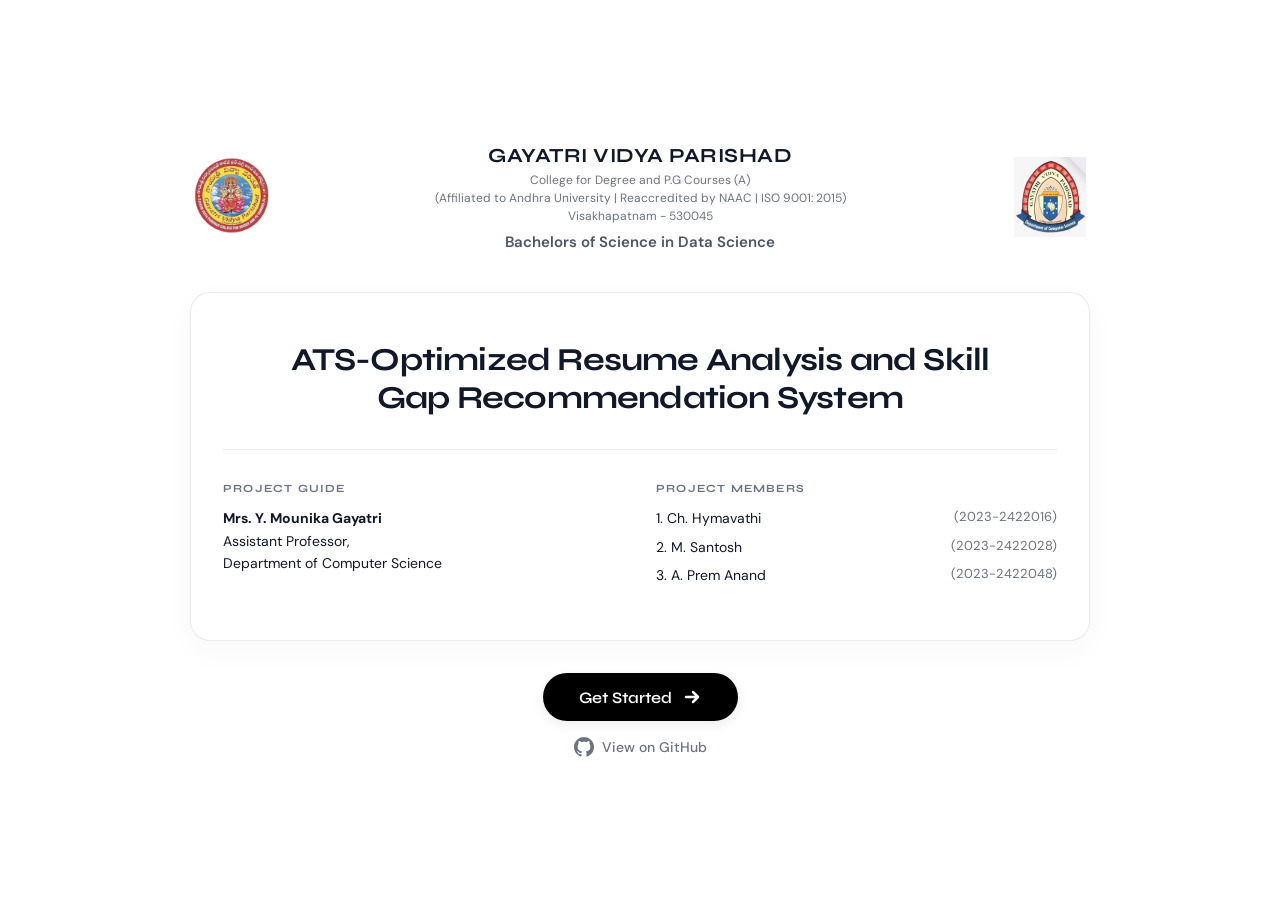
==== templates/intro.html @ 480c5ea3 "feat: added minimal intro page with project details and logos, updated routes and README for Render " ====
<!DOCTYPE html>
<html lang="en">
<head>
  <meta charset="UTF-8">
  <meta name="viewport" content="width=device-width, initial-scale=1.0">
  <title>Welcome — ATS Resume Analyzer</title>
  <link rel="preconnect" href="https://fonts.googleapis.com">
  <link href="https://fonts.googleapis.com/css2?family=Syne:wght@400;500;600;700;800&family=DM+Sans:wght@300;400;500;700&display=swap" rel="stylesheet">
  <style>
    :root {
      --bg: #ffffff;
      --text1: #111827;
      --text2: #4b5563;
      --text3: #6b7280;
      --purple: #000000;
      --border: rgba(0,0,0,0.08);
      --radius: 16px;
    }

    * { box-sizing: border-box; margin: 0; padding: 0; }

    body {
      font-family: 'DM Sans', sans-serif;
      background: var(--bg);
      color: var(--text1);
      min-height: 100vh;
      display: flex;
      flex-direction: column;
      align-items: center;
      justify-content: center;
      padding: 40px 20px;
      overflow-x: hidden;
    }

    .container {
      max-width: 900px;
      width: 100%;
      text-align: center;
      animation: fadeIn 0.8s ease-out;
    }

    @keyframes fadeIn {
      from { opacity: 0; transform: translateY(20px); }
      to { opacity: 1; transform: translateY(0); }
    }

    .college-header {
      margin-bottom: 40px;
      display: flex;
      align-items: center;
      justify-content: center;
      gap: 24px;
      text-align: center;
    }

    .logo-img {
      width: 80px;
      height: 80px;
      object-fit: contain;
      flex-shrink: 0;
      opacity: 0.9;
    }

    .header-text {
      flex: 1;
    }

    .college-name {
      font-family: 'Syne', sans-serif;
      font-weight: 700;
      font-size: 20px;
      text-transform: uppercase;
      letter-spacing: 0.5px;
      margin-bottom: 4px;
      color: var(--text1);
    }

    .college-sub {
      font-size: 12px;
      color: var(--text3);
      max-width: 500px;
      margin: 0 auto 2px;
      font-weight: 400;
    }

    .dept-name {
      font-size: 15px;
      font-weight: 600;
      color: var(--text2);
      margin-top: 8px;
    }

    .main-card {
      background: #ffffff;
      border: 1px solid var(--border);
      border-radius: 20px;
      padding: 48px 32px;
      box-shadow: 0 10px 30px rgba(0,0,0,0.03);
      margin-bottom: 32px;
      position: relative;
    }

    .project-title {
      font-family: 'Syne', sans-serif;
      font-size: 32px;
      font-weight: 700;
      line-height: 1.2;
      letter-spacing: -0.8px;
      color: var(--text1);
      margin-bottom: 32px;
      max-width: 700px;
      margin-left: auto;
      margin-right: auto;
    }

    .info-grid {
      display: grid;
      grid-template-columns: 1fr 1fr;
      gap: 32px;
      text-align: left;
      margin-top: 32px;
      padding-top: 32px;
      border-top: 1px solid var(--border);
    }

    .info-section h3 {
      font-family: 'Syne', sans-serif;
      font-size: 11px;
      text-transform: uppercase;
      letter-spacing: 1.2px;
      color: var(--text3);
      margin-bottom: 12px;
    }

    .info-content {
      font-size: 14px;
      line-height: 1.6;
      color: var(--text1);
    }

    .member-list {
      list-style: none;
    }

    .member-item {
      display: flex;
      justify-content: space-between;
      margin-bottom: 6px;
    }

    .member-id {
      color: var(--text3);
      font-family: inherit;
      font-size: 13px;
    }

    .cta-group {
      display: flex;
      flex-direction: column;
      align-items: center;
      gap: 16px;
      margin-top: 16px;
    }

    .cta-btn {
      display: inline-flex;
      align-items: center;
      gap: 10px;
      background: var(--purple);
      color: white;
      text-decoration: none;
      padding: 14px 36px;
      border-radius: 50px;
      font-family: 'Syne', sans-serif;
      font-weight: 600;
      font-size: 16px;
      transition: all 0.2s ease;
      box-shadow: 0 4px 12px rgba(0,0,0,0.08);
    }

    .cta-btn:hover {
      transform: translateY(-2px);
      box-shadow: 0 8px 20px rgba(0,0,0,0.12);
      background: #111;
    }

    .github-link {
      display: inline-flex;
      align-items: center;
      gap: 8px;
      color: var(--text3);
      text-decoration: none;
      font-size: 14px;
      font-weight: 500;
      transition: color 0.2s;
    }

    .github-link:hover {
      color: var(--text1);
    }

    .cta-btn svg {
      transition: transform 0.3s;
    }

    .cta-btn:hover svg {
      transform: translateX(5px);
    }

    @media (max-width: 768px) {
      .info-grid { grid-template-columns: 1fr; gap: 30px; }
      .main-card { padding: 40px 24px; }
      .project-title { font-size: 32px; }
    }
  </style>
</head>
<body>

  <div class="container">
    <header class="college-header">
      <img src="/static/images/logo_left.png" alt="College Logo" class="logo-img">
      
      <div class="header-text">
        <h1 class="college-name">Gayatri Vidya Parishad</h1>
        <p class="college-sub">College for Degree and P.G Courses (A)</p>
        <p class="college-sub">(Affiliated to Andhra University | Reaccredited by NAAC | ISO 9001: 2015)</p>
        <p class="college-sub">Visakhapatnam - 530045</p>
        <p class="dept-name">Bachelors of Science in Data Science</p>
      </div>

      <img src="/static/images/logo_right.png" alt="Department Logo" class="logo-img">
    </header>

    <main class="main-card">
      <h2 class="project-title">ATS-Optimized Resume Analysis and Skill Gap Recommendation System</h2>
      
      <div class="info-grid">
        <div class="info-section">
          <h3>Project Guide</h3>
          <div class="info-content">
            <strong>Mrs. Y. Mounika Gayatri</strong><br>
            Assistant Professor,<br>
            Department of Computer Science
          </div>
        </div>
        
        <div class="info-section">
          <h3>Project Members</h3>
          <div class="info-content">
            <ul class="member-list">
              <li class="member-item">
                <span>1. Ch. Hymavathi</span>
                <span class="member-id">(2023-2422016)</span>
              </li>
              <li class="member-item">
                <span>2. M. Santosh</span>
                <span class="member-id">(2023-2422028)</span>
              </li>
              <li class="member-item">
                <span>3. A. Prem Anand</span>
                <span class="member-id">(2023-2422048)</span>
              </li>
            </ul>
          </div>
        </div>
      </div>
    </main>

    <div class="cta-group">
      <a href="/analyzer" class="cta-btn">
        Get Started
        <svg width="20" height="20" viewBox="0 0 20 20" fill="none">
          <path d="M4 10H16M16 10L11 5M16 10L11 15" stroke="white" stroke-width="2.5" stroke-linecap="round" stroke-linejoin="round"/>
        </svg>
      </a>
      
      <a href="https://github.com/santoshmutyala26-lgtm/ATS_RESUME_ANALYSER" target="_blank" class="github-link">
        <svg width="20" height="20" viewBox="0 0 24 24" fill="currentColor">
          <path d="M12 0c-6.626 0-12 5.373-12 12 0 5.302 3.438 9.8 8.207 11.387.599.111.793-.261.793-.577v-2.234c-3.338.726-4.041-1.416-4.041-1.416-.546-1.387-1.333-1.756-1.333-1.756-1.089-.744.083-.729.083-.729 1.205.084 1.839 1.237 1.839 1.237 1.07 1.834 2.807 1.304 3.492.997.107-.775.418-1.305.762-1.604-2.665-.305-5.467-1.334-5.467-5.931 0-1.311.469-2.381 1.236-3.221-.124-.303-.535-1.524.117-3.176 0 0 1.008-.322 3.301 1.23.957-.266 1.983-.399 3.003-.404 1.02.005 2.047.138 3.006.404 2.291-1.552 3.297-1.23 3.297-1.23.653 1.653.242 2.874.118 3.176.77.84 1.235 1.911 1.235 3.221 0 4.609-2.807 5.624-5.479 5.921.43.372.823 1.102.823 2.222v3.293c0 .319.192.694.801.576 4.765-1.589 8.199-6.086 8.199-11.386 0-6.627-5.373-12-12-12z"/>
        </svg>
        View on GitHub
      </a>
    </div>
  </div>

</body>
</html>
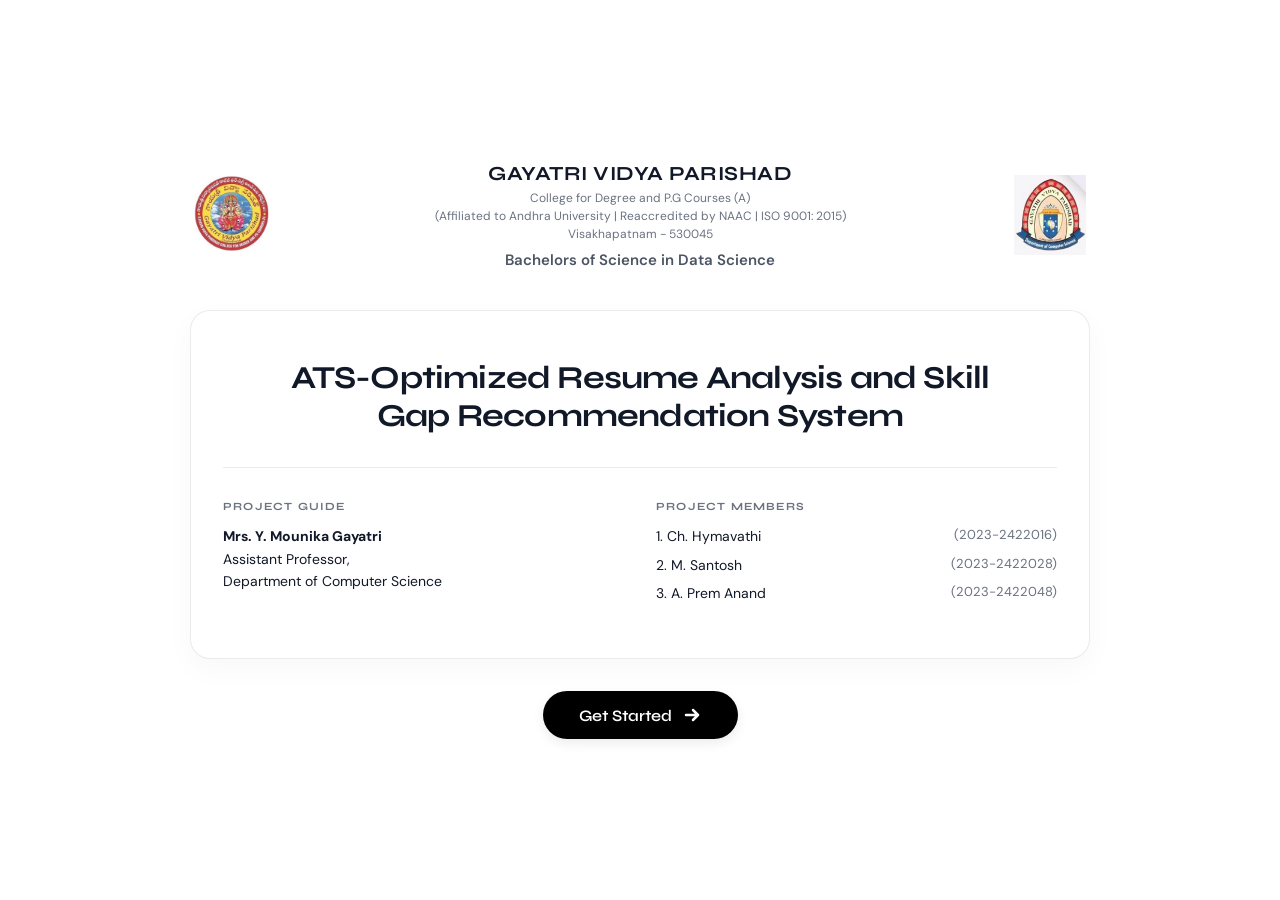
==== commit 20681502: "Format: Minify Python files and remove view github link" ====
--- a/templates/intro.html
+++ b/templates/intro.html
@@ -184,20 +184,7 @@
       background: #111;
     }
 
-    .github-link {
-      display: inline-flex;
-      align-items: center;
-      gap: 8px;
-      color: var(--text3);
-      text-decoration: none;
-      font-size: 14px;
-      font-weight: 500;
-      transition: color 0.2s;
-    }
-
-    .github-link:hover {
-      color: var(--text1);
-    }
+
 
     .cta-btn svg {
       transition: transform 0.3s;
@@ -273,13 +260,6 @@
           <path d="M4 10H16M16 10L11 5M16 10L11 15" stroke="white" stroke-width="2.5" stroke-linecap="round" stroke-linejoin="round"/>
         </svg>
       </a>
-      
-      <a href="https://github.com/santoshmutyala26-lgtm/ATS_RESUME_ANALYSER" target="_blank" class="github-link">
-        <svg width="20" height="20" viewBox="0 0 24 24" fill="currentColor">
-          <path d="M12 0c-6.626 0-12 5.373-12 12 0 5.302 3.438 9.8 8.207 11.387.599.111.793-.261.793-.577v-2.234c-3.338.726-4.041-1.416-4.041-1.416-.546-1.387-1.333-1.756-1.333-1.756-1.089-.744.083-.729.083-.729 1.205.084 1.839 1.237 1.839 1.237 1.07 1.834 2.807 1.304 3.492.997.107-.775.418-1.305.762-1.604-2.665-.305-5.467-1.334-5.467-5.931 0-1.311.469-2.381 1.236-3.221-.124-.303-.535-1.524.117-3.176 0 0 1.008-.322 3.301 1.23.957-.266 1.983-.399 3.003-.404 1.02.005 2.047.138 3.006.404 2.291-1.552 3.297-1.23 3.297-1.23.653 1.653.242 2.874.118 3.176.77.84 1.235 1.911 1.235 3.221 0 4.609-2.807 5.624-5.479 5.921.43.372.823 1.102.823 2.222v3.293c0 .319.192.694.801.576 4.765-1.589 8.199-6.086 8.199-11.386 0-6.627-5.373-12-12-12z"/>
-        </svg>
-        View on GitHub
-      </a>
     </div>
   </div>
 
